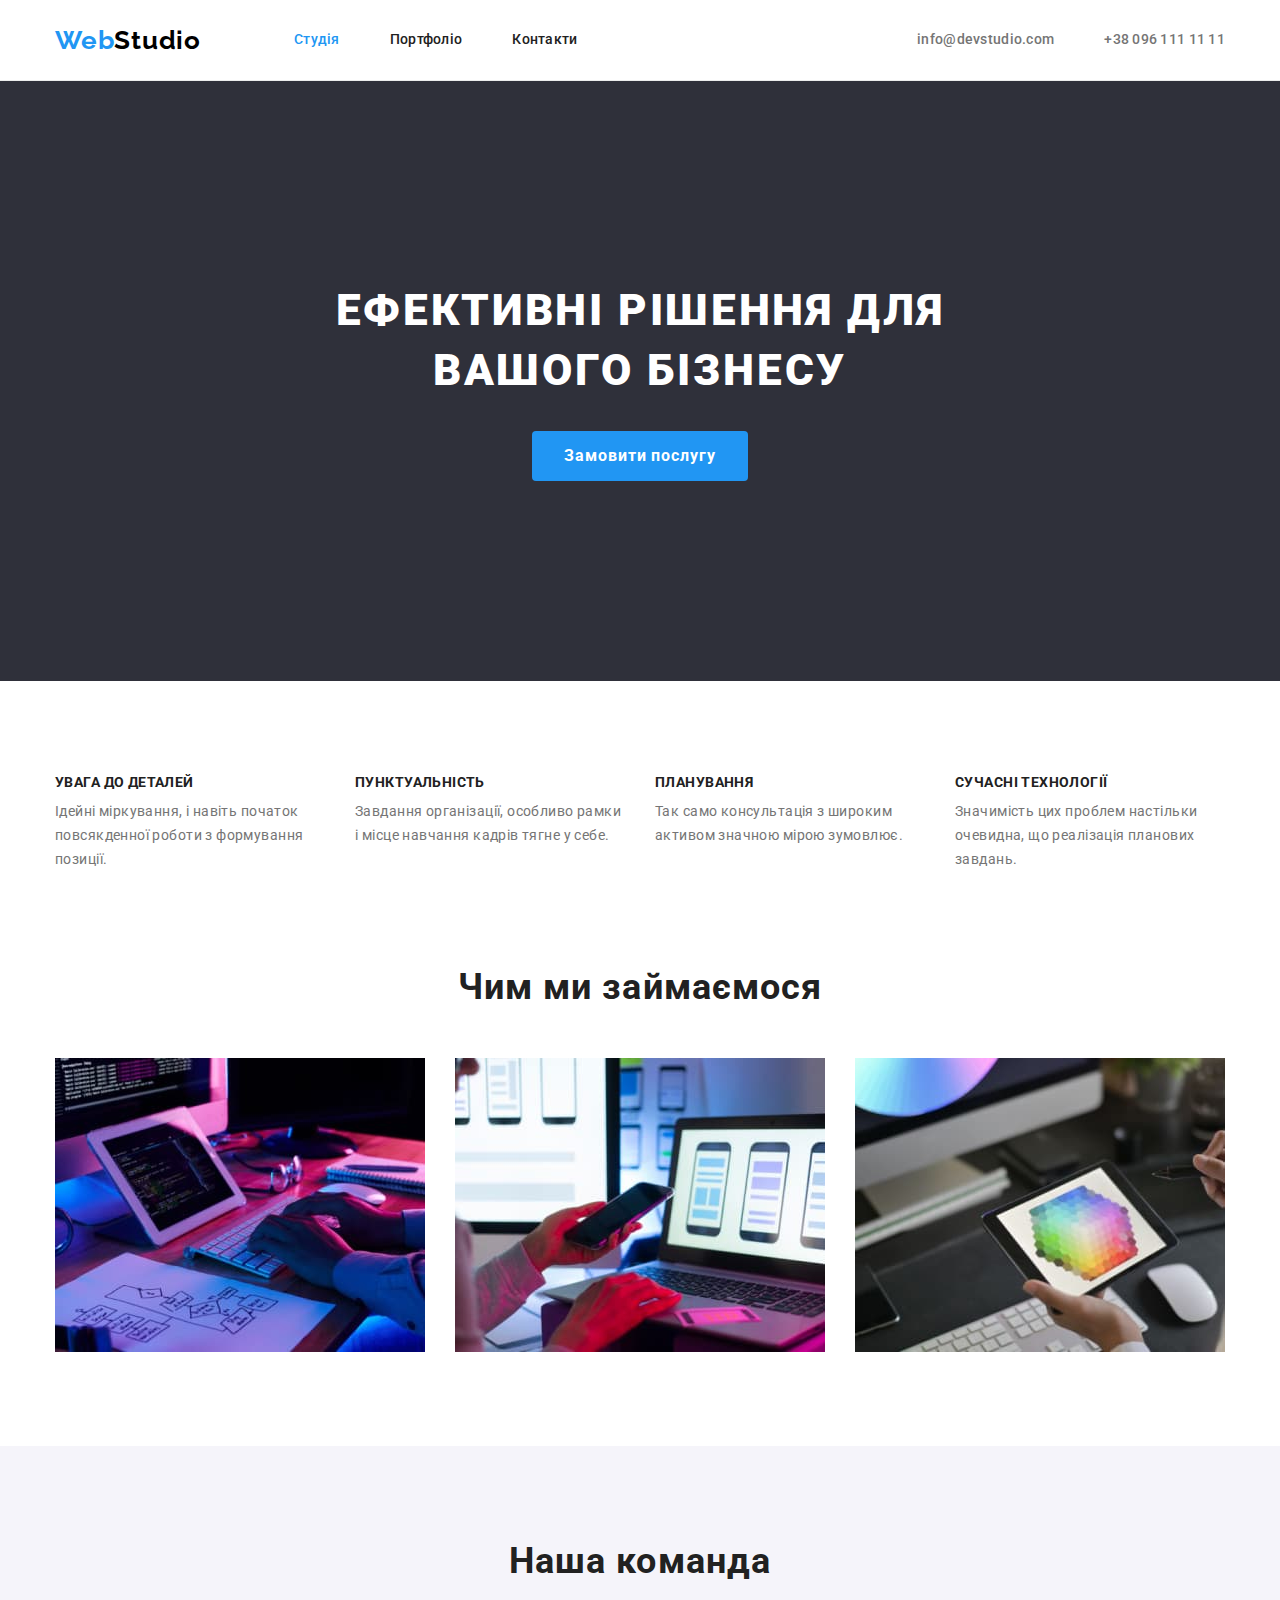
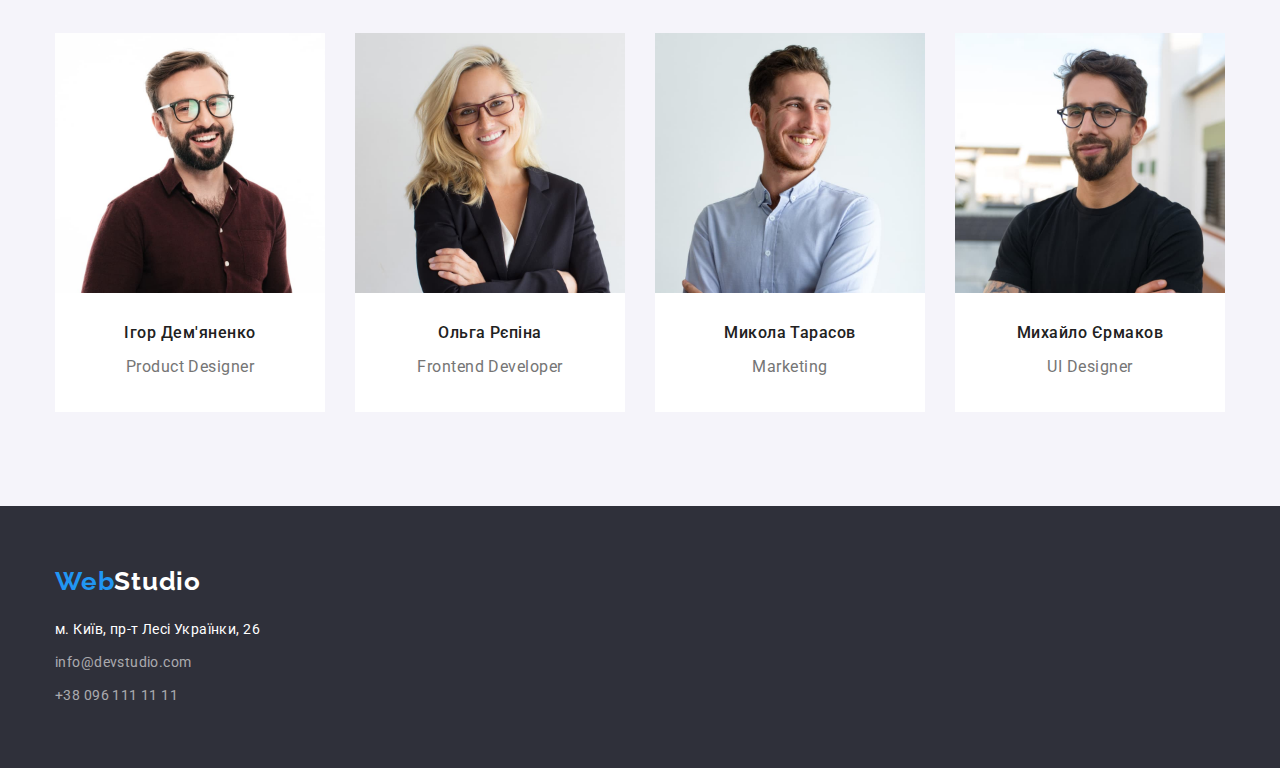
==== index.html @ 5f698982 "adds the necessary materials" ====
<!DOCTYPE html>
<html lang="uk">
  <head>
    <meta charset="UTF-8" />
    <meta http-equiv="X-UA-Compatible" content="IE=edge" />
    <meta name="viewport" content="width=device-width, initial-scale=1.0" />
    <title>Студія</title>
    <link rel="preconnect" href="https://fonts.googleapis.com" />
    <link rel="preconnect" href="https://fonts.gstatic.com" crossorigin />
    <link
      href="https://fonts.googleapis.com/css2?family=Raleway:wght@700&family=Roboto:wght@400;500;700;900&display=swap"
      rel="stylesheet"
    />
    <link rel="stylesheet" href="https://cdnjs.cloudflare.com/ajax/libs/modern-normalize/1.1.0/modern-normalize.min.css">
    <link rel="stylesheet" href="./css/styles.css " />
  </head>
  <body>
    <header class="header">
      <div class="container nav-contact">
      <nav class="nav-contact">
        <a lang="en" href="./index.html" class="logo">Web<span class="second-logo">Studio</span></a>
        <ul class="site-nav list">
          <li class="item"><a href="./index.html" class="link current">Студія</a></li>
          <li class="item"><a href="./portfolio.html" class="link">Портфоліо</a></li>
          <li class="item"><a href="" class="link">Контакти</a></li>
        </ul>
      </nav>
      <ul class="site-contact">
        <li class="item"><a href="mailto:info@devstudio.com" class="link">info@devstudio.com</a></li>
        <li class="item"><a href="tel:+380961111111" class="link">+38 096 111 11 11</a></li>
      </ul>
    </div>
    </header>
    <main>
      <!--шапка-->
      <section class="hero">
        <div class="container">
        <h1 class="hero-title">Ефективні рішення для вашого бізнесу</h1>
        <button type="button" class="button">Замовити послугу</button>
      </div>
      </section>
      <!--особливості-->
      <section class="section">
        <div class="container">
        <h2 class="visually-hidden">Особливості</h2>
        <ul class="feature-list">
          <li class="item">
            <h3 class="feature-title">увага до деталей</h3>
            <p>Ідейні міркування, і навіть початок повсякденної роботи з формування позиції.</p>
          </li>
          <li class="item">
            <h3 class="feature-title">пунктуальність</h3>
            <p>Завдання організації, особливо рамки і місце навчання кадрів тягне у себе.</p>
          </li>
          <li class="item">
            <h3 class="feature-title">планування</h3>
            <p>Так само консультація з широким активом значною мірою зумовлює.</p>
          </li>
          <li class="item">
            <h3 class="feature-title">сучасні технології</h3>
            <p>Значимість цих проблем настільки очевидна, що реалізація планових завдань.</p>
          </li>
        </ul>
      </div>
    </section>
      <!--Чим ми займаємось-->
      <section class="section work">
        <div class="container">
        <h2 class="section-title">Чим ми займаємося</h2>
        <ul class="work-list">
          <li class="pic"><img src="./images/img1.jpg" alt="Десктопні додатки" width="370" height="294" /></li>
          <li class="pic"><img src="./images/img2.jpg" alt="Мобільні додатки" width="370" height="294" /></li>
          <li class="pic"><img src="./images/img3.jpg" alt="Дизайнерські рішення" width="370" height="294" />
          </li>
        </ul>
      </div>
      </section>
      <!--Наша команда-->
      <section class="section team">
        <div class="container">
        <h2 class="section-title">Наша команда</h2>
        <ul class="team-list">
          <li class="card">
            <img class="photo" src="./images/img4.jpg" alt="фото Ігор Дем'яненко" width="270" height="260" />
            <div class="name">
            <h3 class="title">Ігор Дем'яненко</h3>
            <p lang="en" class="text">Product Designer</p>
            </div>
          </li>
          <li class="card">
            <img class="photo" src="./images/img5.jpg" alt="фото Ольга Рєпіна" width="270" height="260" />
            <div class="name">
            <h3 class="title">Ольга Рєпіна</h3>
            <p lang="en" class="text">Frontend Developer</p>
            </div>
          </li>
          <li class="card">
            <img class="photo" src="./images/img6.jpg" alt="фото Микола Тарасов" width="270" height="260" />
            <div class="name">
            <h3 class="title">Микола Тарасов</h3>
            <p lang="en" class="text">Marketing</p>
            </div>
          </li>
          <li class="card">
            <img class="photo" src="./images/img7.jpg" alt="фото Михайло Єрмаков" width="270" height="260" />
            <div class="name">
            <h3 class="title">Михайло Єрмаков</h3>
            <p lang="en" class="text">UI Designer</p>
            </div>
          </li>
        </ul>
      </div>
      </section>
    </main>
    <footer class="section footer">
      <div class="container">
      <a lang="en" href="./index.html" class="logo">Web<span class="logo-studio">Studio</span></a>
      <address class="address-box">
        <ul>
          <li class="item">
            <a
              href="https://goo.gl/maps/CPtrU1FHBa2aNyZL9"
              class="link map"
              target="_blank"
              rel="noopener noreferrer nofollow"
              >м. Київ, пр-т Лесі Українки, 26</a
            >
          </li>
          <li class="item"><a href="mailto:info@devstudio.com" class="link">info@devstudio.com</a> <br /></li>
          <li class="item"><a href="tel:+380961111111" class="link">+38 096 111 11 11</a></li>
        </ul>
      </address>
      </div>
    </footer>
  </body>
</html>
---- css/styles.css ----
/* основний колір тексту #212121 */
/* додатковий колір тексту #757575 */
/* акцент #2196F3 */
/* білий #FFFFFF */
/* основний колір фону #FFFFFF */
/* додатковий колір фону герой та футер #2F303A */
/* додатковий колір фону наша команда #F5F4FA  */
/* мейл та моб в футері rgba(255, 255, 255, 0.6) */

html {
  box-sizing: border-box;
}

*,
*::before,
*::after {
  box-sizing: inherit;
}

:root {
  --primary-text-color: #757575;
  --title-text-color: #212121;
  --accent-color: #2196f3;
  --primary-white-color: #ffffff;
  --primary-bg-color: #ffffff;
  --address-text-color: rgba(255, 255, 255, 0.6);
  --secondary-bg-color: #2f303a;
  --team-bg-color: #f5f4fa;
  --button-active-bg-color: #188CE8;
}

body {
  margin: 0;

  color: var(--primary-text-color);
  background-color: var(--primary-bg-color);
  font-family: 'Roboto', sans-serif;
  font-size: 14px;
  line-height: 1.71;
  letter-spacing: 0.03em;
}

h1, h2, h3, h4, h5, h6,
ul,
p {
  padding: 0;
  margin: 0;
}

/* HEADER */

/* logo */

.header {
  border-bottom: 1px solid #ECECEC;;
}

.nav-contact {
  display: flex;
  align-items: center;
}

.logo {
  /* margin-bottom: 20px; */

  color: var(--accent-color);
  font-family: 'Raleway', sans-serif;
  font-weight: 700;
  font-size: 26px;
  line-height: 1.19;
  letter-spacing: 0.03em;
  text-decoration: none;
}

.second-logo {
  color: #000000;
}

ul {
  list-style: none;
}

/* site-nav */

.site-nav {
  display: flex;
  margin-left: 93px;
}

.site-nav .item + .item {
  margin-left: 50px;
}

.site-nav .link {
  display: block;
  padding-top: 32px;
  padding-bottom: 32px;

  color: var(--title-text-color);
  font-weight: 500;
  font-size: 14px;
  line-height: 1.14;
  letter-spacing: 0.02em;
  text-decoration: none;
 
}

.site-nav .link:hover,
.site-nav .link:focus {
  color: var(--accent-color);
}

/* site-contact */

.site-contact {
  display: flex;
  margin-left: auto;
}

.site-contact .item + .item {
  margin-left: 50px;
}

.site-contact .link {
  display: block;
  padding-top: 32px;
  padding-bottom: 32px;

  color: var(--primary-text-color);
  font-weight: 500;
  font-size: 14px;
  line-height: 1.14;
  letter-spacing: 0.02em;
  text-decoration: none;
}

.site-contact .link:hover,
.site-contact .link:focus {
  color: var(--accent-color);
}

.site-nav .link.current {
  color: var(--accent-color);
}

/* Стилі для index.html */
/* MAIN */
/* hero */

.hero {
  padding-top: 200px;
  padding-bottom: 200px;

  background-color: var(--secondary-bg-color);
  text-align: center;
}

.hero-title {
  max-width: 696px;
  margin: 0 auto 30px;

  color: var(--primary-white-color);
  font-weight: 900;
  font-size: 44px;
  line-height: 1.36;
  letter-spacing: 0.06em;
  text-transform: uppercase;
}

.button {
  display: inline-block;
  border-radius: 4px;
  padding: 10px 32px;
  min-width: 216px;
  border: none;

  color: var(--primary-white-color);
  background-color: var(--accent-color);
  font-family: inherit;
  font-weight: 700;
  font-size: 16px;
  line-height: 1.87;
  letter-spacing: 0.06em;
  cursor: pointer;
}

.button:hover,
.button:focus {
  background-color: var(--button-active-bg-color)
}

/* section */

.section {
  padding: 94px 0;

}

.container {
  width: 1200px;
  padding-left: 15px;
  padding-right: 15px;
  margin-left: auto;
  margin-right: auto;
}

.section-title {
  margin-bottom: 50px;
  
  color: var(--title-text-color);
  font-weight: 700;
  font-size: 36px;
  line-height: 1.17;
  text-align: center;
  letter-spacing: 0.03em;
}

/* Особливості */

.visually-hidden {
  position: absolute;
  white-space: nowrap;
  width: 1px;
  height: 1px;
  overflow: hidden;
  border: 0;
  padding: 0;
  clip: rect(0 0 0 0);
  clip-path: inset(50%);
  margin: -1px;
}

.feature-list {
  display: flex;
}

.feature-list .item {
  width: 270px;
}

.feature-list .item + .item {
  margin-left: 30px;
}

.feature-title {
  margin-bottom: 10px;

  color: var(--title-text-color);
  font-weight: 700;
  font-size: 14px;
  line-height: 1.14;
  letter-spacing: 0.03em;
  text-transform: uppercase;
}

/* Чим ми займаємось */

.section.work {
  padding-top: 0;
}

.work-list {
  display: flex;
}

.work-list .pic {
  height: 294px;
}

.work-list .pic + .pic {
  margin-left: 30px;
}

/* Наша команда */

.team {
  background-color: var(--team-bg-color);
}

.team-list {
  display: flex;
}

.team .card {
  background-color: var(--primary-bg-color);
  text-align: center;
}

.team .card + .card {
  margin-left: 30px;
}

.card .name {
  padding: 30px 0;
}

.card .photo {
  display: block;
  max-width: 100%;
}

.team-list .title {
  margin-bottom: 10px;

  color: var(--title-text-color);
  font-weight: 500;
  font-size: 16px;
  line-height: 1.19;
  letter-spacing: 0.03em;
}

.team-list .text {
  color: var(--primary-text-color);
  font-size: 16px;
  line-height: 1.9;
  letter-spacing: 0.03em;
}

/* FOOTER */

.footer {
  padding: 60px 0;

  background-color: var(--secondary-bg-color);
}

.logo-studio {
  color: var(--primary-white-color);
}

.address-box {
  margin-top: 20px;
}

.address-box .item + .item {
  margin-top: 9px;
}

.address-box .link {
  color: var(--address-text-color);
  font-style: normal;
  font-size: 14px;
  line-height: 1.71;
  letter-spacing: 0.03em;
  text-decoration: none;
}

.address-box .link.map {
  color: var(--primary-white-color);
  font-style: normal;
  font-size: 14px;
  line-height: 1.71;
  letter-spacing: 0.03em;
  text-decoration: none;
}

.address-box .link:hover,
.address-box .link:focus {
  color: var(--accent-color);
}

/* Стилі для сторінки Портфоліо */

.list-filter {
  display: flex;
  justify-content: center;
  margin-bottom: 50px;
}

.list-filter .item + .item {
  margin-left: 8px;
}

.button-filter {
  display: inline-block;
  border-radius: 4px;
  padding: 6px 22px;
  min-width: 73px;
  border: transparent;

  color: var(--title-text-color);
  background: var(--team-bg-color);
  font-family: inherit;
  font-weight: 500;
  font-size: 16px;
  line-height: 1.62;
  cursor: pointer;
}

.button-filter:hover,
.button-filter:focus {
  color: var(--primary-white-color);
  background-color: var(--accent-color);
}

.list-portfolio {
  display: flex;
  flex-wrap: wrap;
  gap: 30px;
}

/* Альтернатива */
/* .list-portfolio .element {
  width: calc((100% - 60px) / 3);
  margin-right: 30px;
  margin-bottom: 30px; 
}  */

/* .list-portfolio .element:nth-child(3n) {
  margin-right: 0;
}

.list-portfolio .element:nth-last-child(-n+3) {
  margin-bottom: 0;
} */

.element .name {
  padding: 20px 24px;
  border: 1px solid #EEEEEE;
  border-top: none;
}

.portfolio-title {
  color: var(--title-text-color);
  font-weight: 700;
  font-size: 18px;
  line-height: 2;
  letter-spacing: 0.06em;
}

.portfolio-text {
  margin-top: 4px;

  font-size: 16px;
  line-height: 1.88;
  letter-spacing: 0.03em;
}

.list-link {
  text-decoration: none;
  color: var(--primary-text-color);
}

.list-link .pic {
  display: block;
}
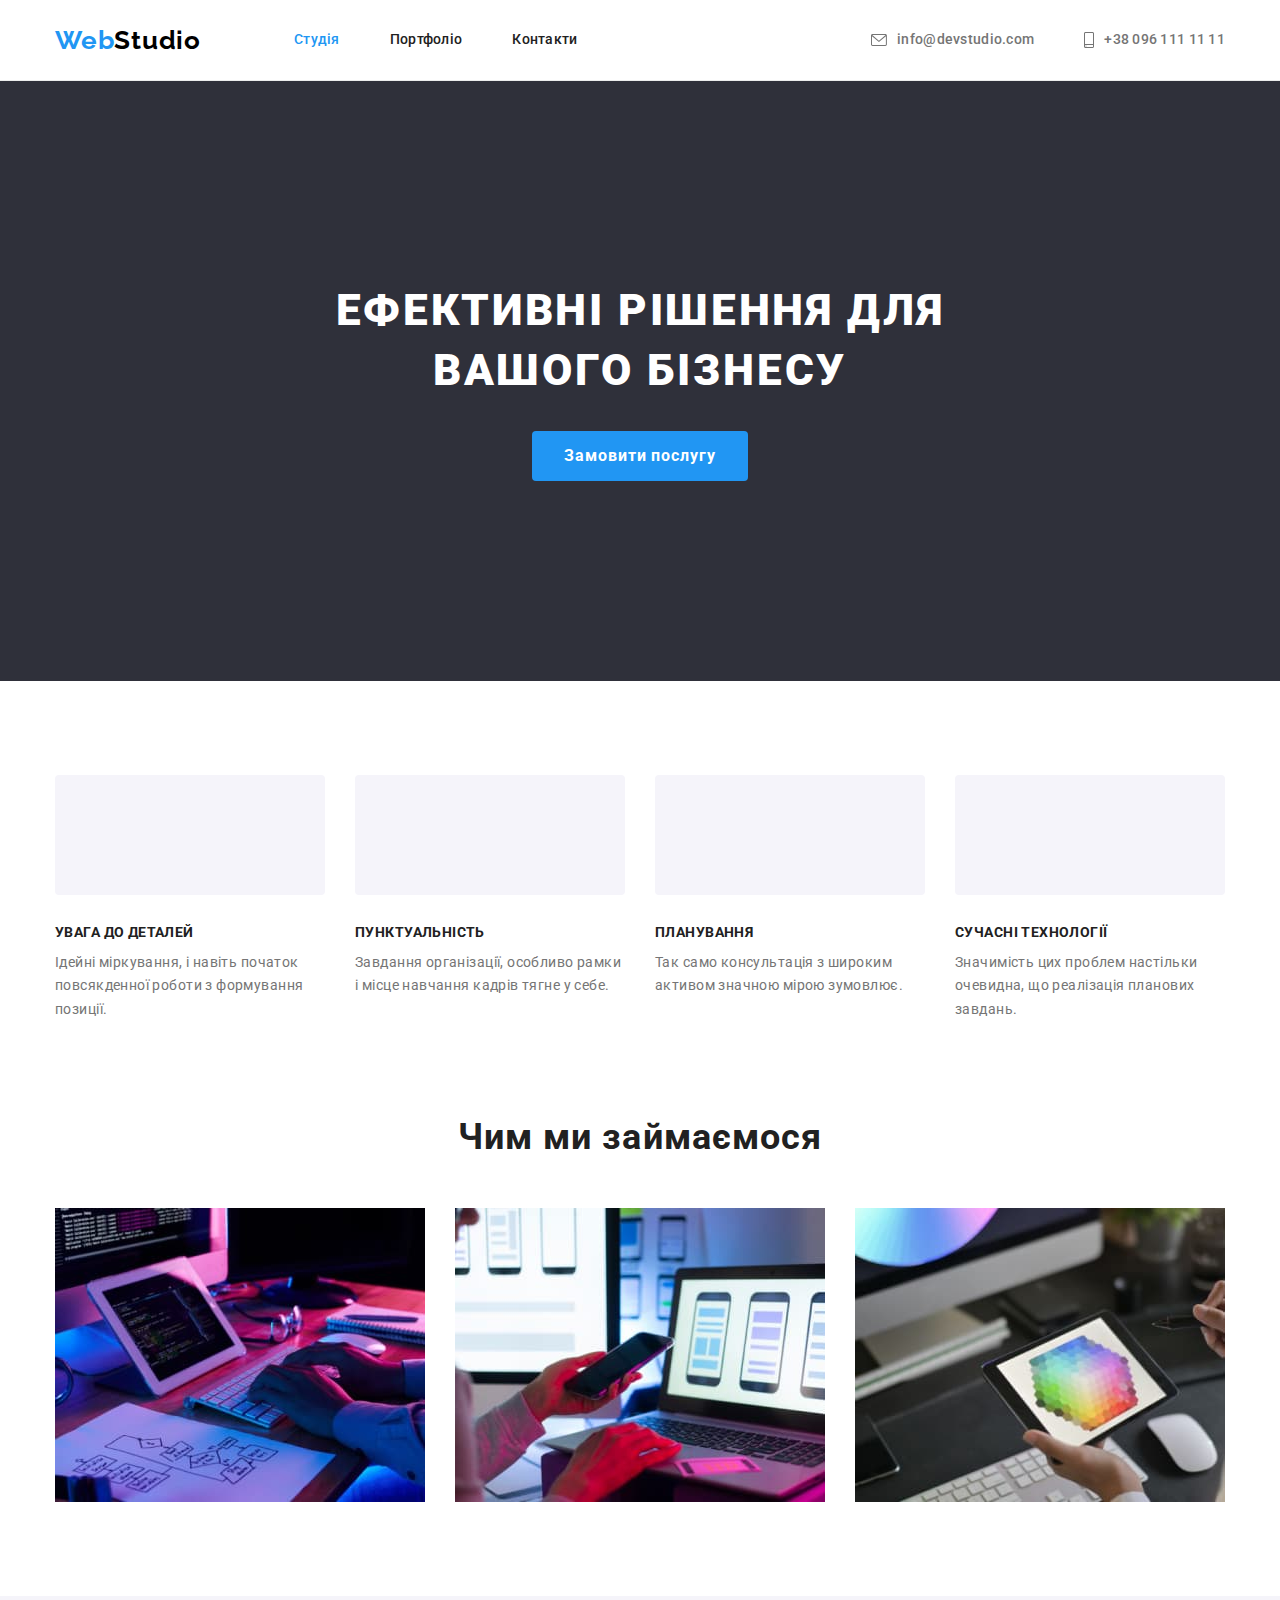
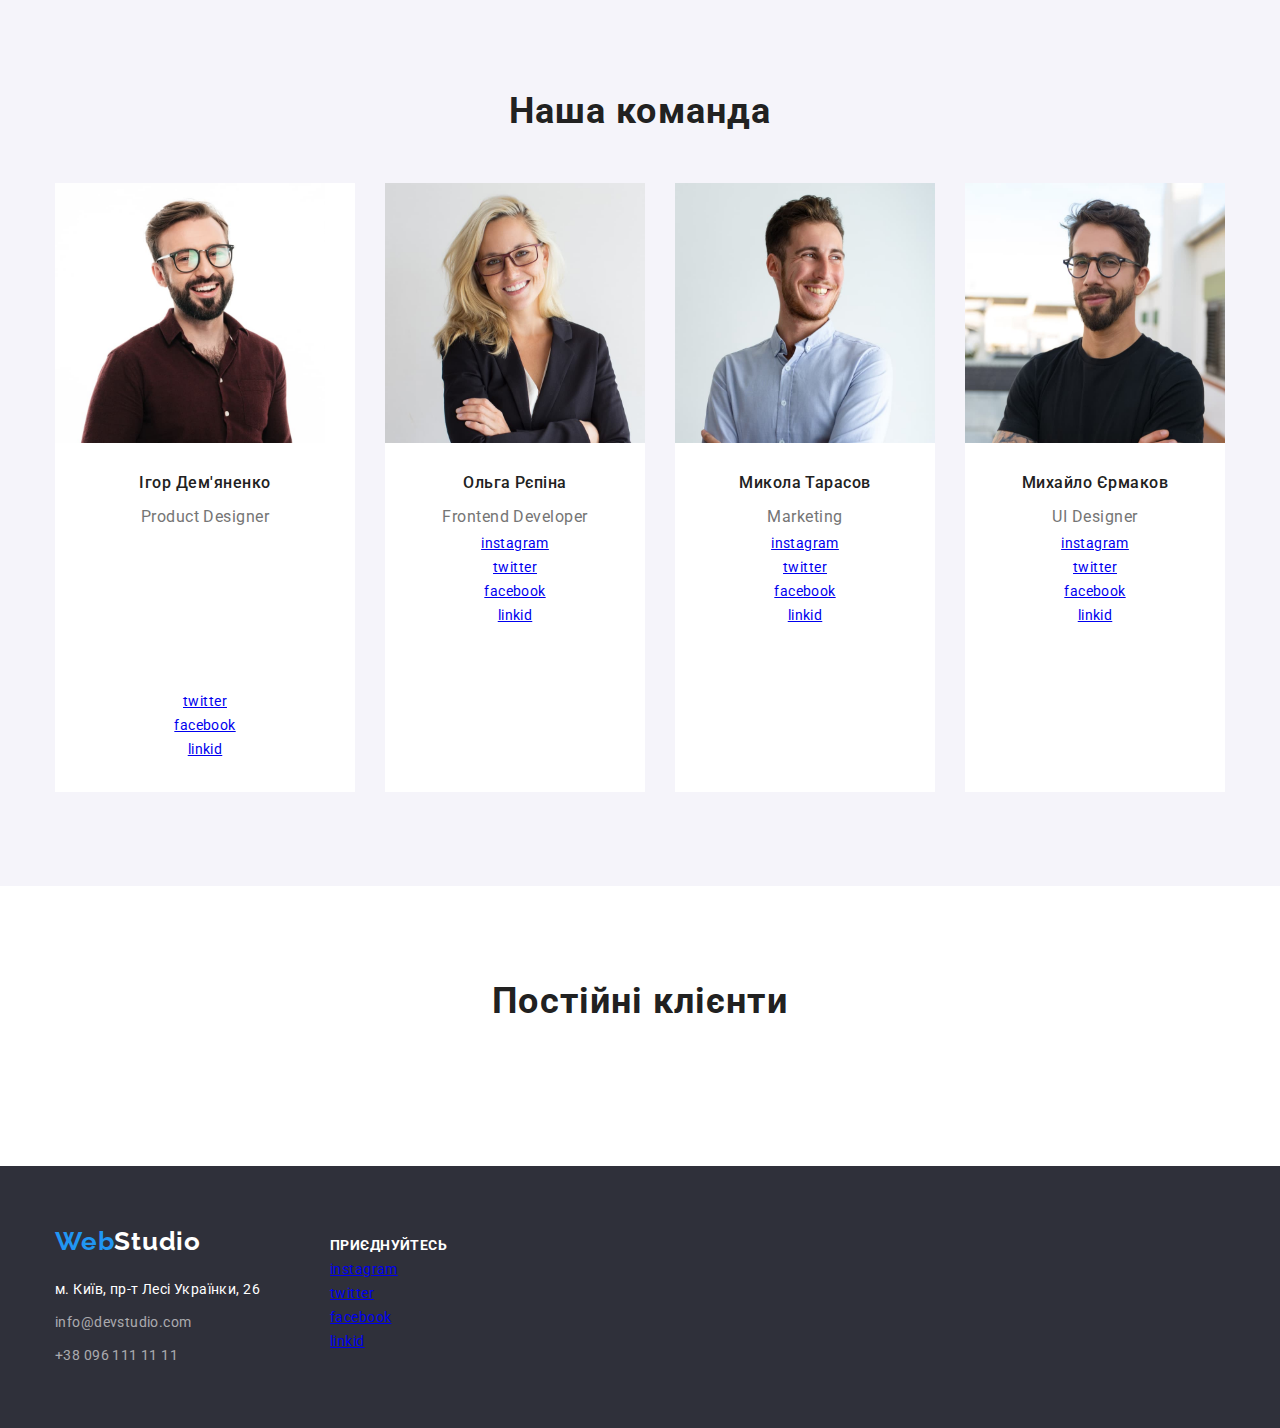
==== commit ba7f0ce3: "adds a logo" ====
--- a/index.html
+++ b/index.html
@@ -26,8 +26,8 @@
         </ul>
       </nav>
       <ul class="site-contact">
-        <li class="item"><a href="mailto:info@devstudio.com" class="link">info@devstudio.com</a></li>
-        <li class="item"><a href="tel:+380961111111" class="link">+38 096 111 11 11</a></li>
+        <li class="item"><a href="mailto:info@devstudio.com" class="link"><svg class="mail-logo"><use href="./images/logo.svg#icon-envelope"></use></svg>info@devstudio.com</a></li>
+        <li class="item"><a href="tel:+380961111111" class="link"><svg class="telephone-logo" ><use href="./images/logo.svg#icon-smartphone"></use></svg>+38 096 111 11 11</a></li>
       </ul>
     </div>
     </header>
@@ -45,18 +45,32 @@
         <h2 class="visually-hidden">Особливості</h2>
         <ul class="feature-list">
           <li class="item">
+            <div class="thumb">
+              <svg class="feature-icon icon-antena" wight="70" height="70">
+                <use href="./images/logo.svg#antenna"></use>
+              </svg>
+            </div>
             <h3 class="feature-title">увага до деталей</h3>
             <p>Ідейні міркування, і навіть початок повсякденної роботи з формування позиції.</p>
           </li>
           <li class="item">
+            <div class="thumb">
+              
+            </div>
             <h3 class="feature-title">пунктуальність</h3>
             <p>Завдання організації, особливо рамки і місце навчання кадрів тягне у себе.</p>
           </li>
           <li class="item">
+            <div class="thumb">
+              
+            </div>
             <h3 class="feature-title">планування</h3>
             <p>Так само консультація з широким активом значною мірою зумовлює.</p>
           </li>
           <li class="item">
+            <div class="thumb">
+              
+            </div>
             <h3 class="feature-title">сучасні технології</h3>
             <p>Значимість цих проблем настільки очевидна, що реалізація планових завдань.</p>
           </li>
@@ -85,6 +99,12 @@
             <div class="name">
             <h3 class="title">Ігор Дем'яненко</h3>
             <p lang="en" class="text">Product Designer</p>
+            <ul>
+              <li><a href="./index.html" target="_blank" rel="noopener noreferrer"><svg><use href="./images/symbol-defs.svg#instagram"></use></svg></a></li>
+              <li><a href="./index.html" target="_blank" rel="noopener noreferrer">twitter</a></li>
+              <li><a href="./index.html" target="_blank" rel="noopener noreferrer">facebook</a></li>
+              <li><a href="./index.html" target="_blank" rel="noopener noreferrer">linkid</a></li>
+            </ul>
             </div>
           </li>
           <li class="card">
@@ -92,6 +112,12 @@
             <div class="name">
             <h3 class="title">Ольга Рєпіна</h3>
             <p lang="en" class="text">Frontend Developer</p>
+            <ul>
+              <li><a href="./index.html" target="_blank" rel="noopener noreferrer">instagram</a></li>
+              <li><a href="./index.html" target="_blank" rel="noopener noreferrer">twitter</a></li>
+              <li><a href="./index.html" target="_blank" rel="noopener noreferrer">facebook</a></li>
+              <li><a href="./index.html" target="_blank" rel="noopener noreferrer">linkid</a></li>
+            </ul>
             </div>
           </li>
           <li class="card">
@@ -99,6 +125,12 @@
             <div class="name">
             <h3 class="title">Микола Тарасов</h3>
             <p lang="en" class="text">Marketing</p>
+            <ul>
+              <li><a href="./index.html" target="_blank" rel="noopener noreferrer">instagram</a></li>
+              <li><a href="./index.html" target="_blank" rel="noopener noreferrer">twitter</a></li>
+              <li><a href="./index.html" target="_blank" rel="noopener noreferrer">facebook</a></li>
+              <li><a href="./index.html" target="_blank" rel="noopener noreferrer">linkid</a></li>
+            </ul>
             </div>
           </li>
           <li class="card">
@@ -106,14 +138,34 @@
             <div class="name">
             <h3 class="title">Михайло Єрмаков</h3>
             <p lang="en" class="text">UI Designer</p>
+            <ul>
+              <li><a href="./index.html" target="_blank" rel="noopener noreferrer">instagram</a></li>
+              <li><a href="./index.html" target="_blank" rel="noopener noreferrer">twitter</a></li>
+              <li><a href="./index.html" target="_blank" rel="noopener noreferrer">facebook</a></li>
+              <li><a href="./index.html" target="_blank" rel="noopener noreferrer">linkid</a></li>
+            </ul>
             </div>
           </li>
         </ul>
       </div>
       </section>
+      <section class="section">
+        <div class="container">
+          <h2 class="section-title">Постійні клієнти</h2>
+          <ul client-list>
+            <li class="item"><a class="link" href="./index.html" target="_blank" rel="noopener noreferrer"></a></li>
+            <li class="item"><a class="link" href="./index.html" target="_blank" rel="noopener noreferrer"></a></li>
+            <li class="item"><a class="link" href="./index.html" target="_blank" rel="noopener noreferrer"></a></li>
+            <li class="item"><a class="link" href="./index.html" target="_blank" rel="noopener noreferrer"></a></li>
+            <li class="item"><a class="link" href="./index.html" target="_blank" rel="noopener noreferrer"></a></li>
+            <li class="item"><a class="link" href="./index.html" target="_blank" rel="noopener noreferrer"></a></li>
+          </ul>
+        </div>
+      </section>
     </main>
     <footer class="section footer">
       <div class="container">
+      <div class="footer-adress">
       <a lang="en" href="./index.html" class="logo">Web<span class="logo-studio">Studio</span></a>
       <address class="address-box">
         <ul>
@@ -131,6 +183,16 @@
         </ul>
       </address>
       </div>
+      <div class="footer-media">
+        <b class="join-in">приєднуйтесь</b>
+        <ul>
+          <li><a href="./index.html" target="_blank" rel="noopener noreferrer">instagram</a></li>
+          <li><a href="./index.html" target="_blank" rel="noopener noreferrer">twitter</a></li>
+          <li><a href="./index.html" target="_blank" rel="noopener noreferrer">facebook</a></li>
+          <li><a href="./index.html" target="_blank" rel="noopener noreferrer">linkid</a></li>
+        </ul>
+      </div>
+      </div>
     </footer>
   </body>
 </html>
--- a/css/styles.css
+++ b/css/styles.css
@@ -122,9 +122,10 @@
 }
 
 .site-contact .link {
-  display: block;
+  display: flex;
   padding-top: 32px;
   padding-bottom: 32px;
+  align-items: center;
 
   color: var(--primary-text-color);
   font-weight: 500;
@@ -143,6 +144,19 @@
   color: var(--accent-color);
 }
 
+.mail-logo {
+  width: 16px;
+  height: 12px;
+  margin-right: 10px;
+  fill: currentColor;
+}
+
+.telephone-logo {
+  width: 10px;
+  height: 16px;
+  margin-right: 10px;
+  fill: currentColor;
+}
 /* Стилі для index.html */
 /* MAIN */
 /* hero */
@@ -242,6 +256,25 @@
   margin-left: 30px;
 }
 
+.feature-list .thumb {
+  display: flex;
+  width: 270px;
+  height: 120px;
+  margin-bottom: 30px;
+  align-items: center;
+  justify-content: center;
+
+  background: #F5F4FA;
+  border-radius: 4px;
+}
+
+.feature-icon {
+  display: block;
+  margin: 0 auto;
+  width: 70px;
+  height: 70px;
+}
+
 .feature-title {
   margin-bottom: 10px;
 
@@ -316,12 +349,35 @@
   letter-spacing: 0.03em;
 }
 
+/* client-list */
+
+.client-list {
+  display: flex;
+}
+
+.client-list>.item {
+  width: 170px;
+  height: 92px;
+
+  border: 1px solid #AFB1B8;
+  border-radius: 4px;
+}
+
+.client-list .link {
+  
+}
+
 /* FOOTER */
 
 .footer {
   padding: 60px 0;
 
   background-color: var(--secondary-bg-color);
+}
+
+.footer>.container {
+  display: flex;
+  align-items: baseline;
 }
 
 .logo-studio {
@@ -359,6 +415,18 @@
   color: var(--accent-color);
 }
 
+.footer-media {
+  margin-left: 70px;
+}
+
+.join-in {
+    font-weight: 700;
+    line-height: 1.14;
+    letter-spacing: 0.03em;
+    text-transform: uppercase;
+  
+    color: var(--primary-bg-color);
+}
 /* Стилі для сторінки Портфоліо */
 
 .list-filter {
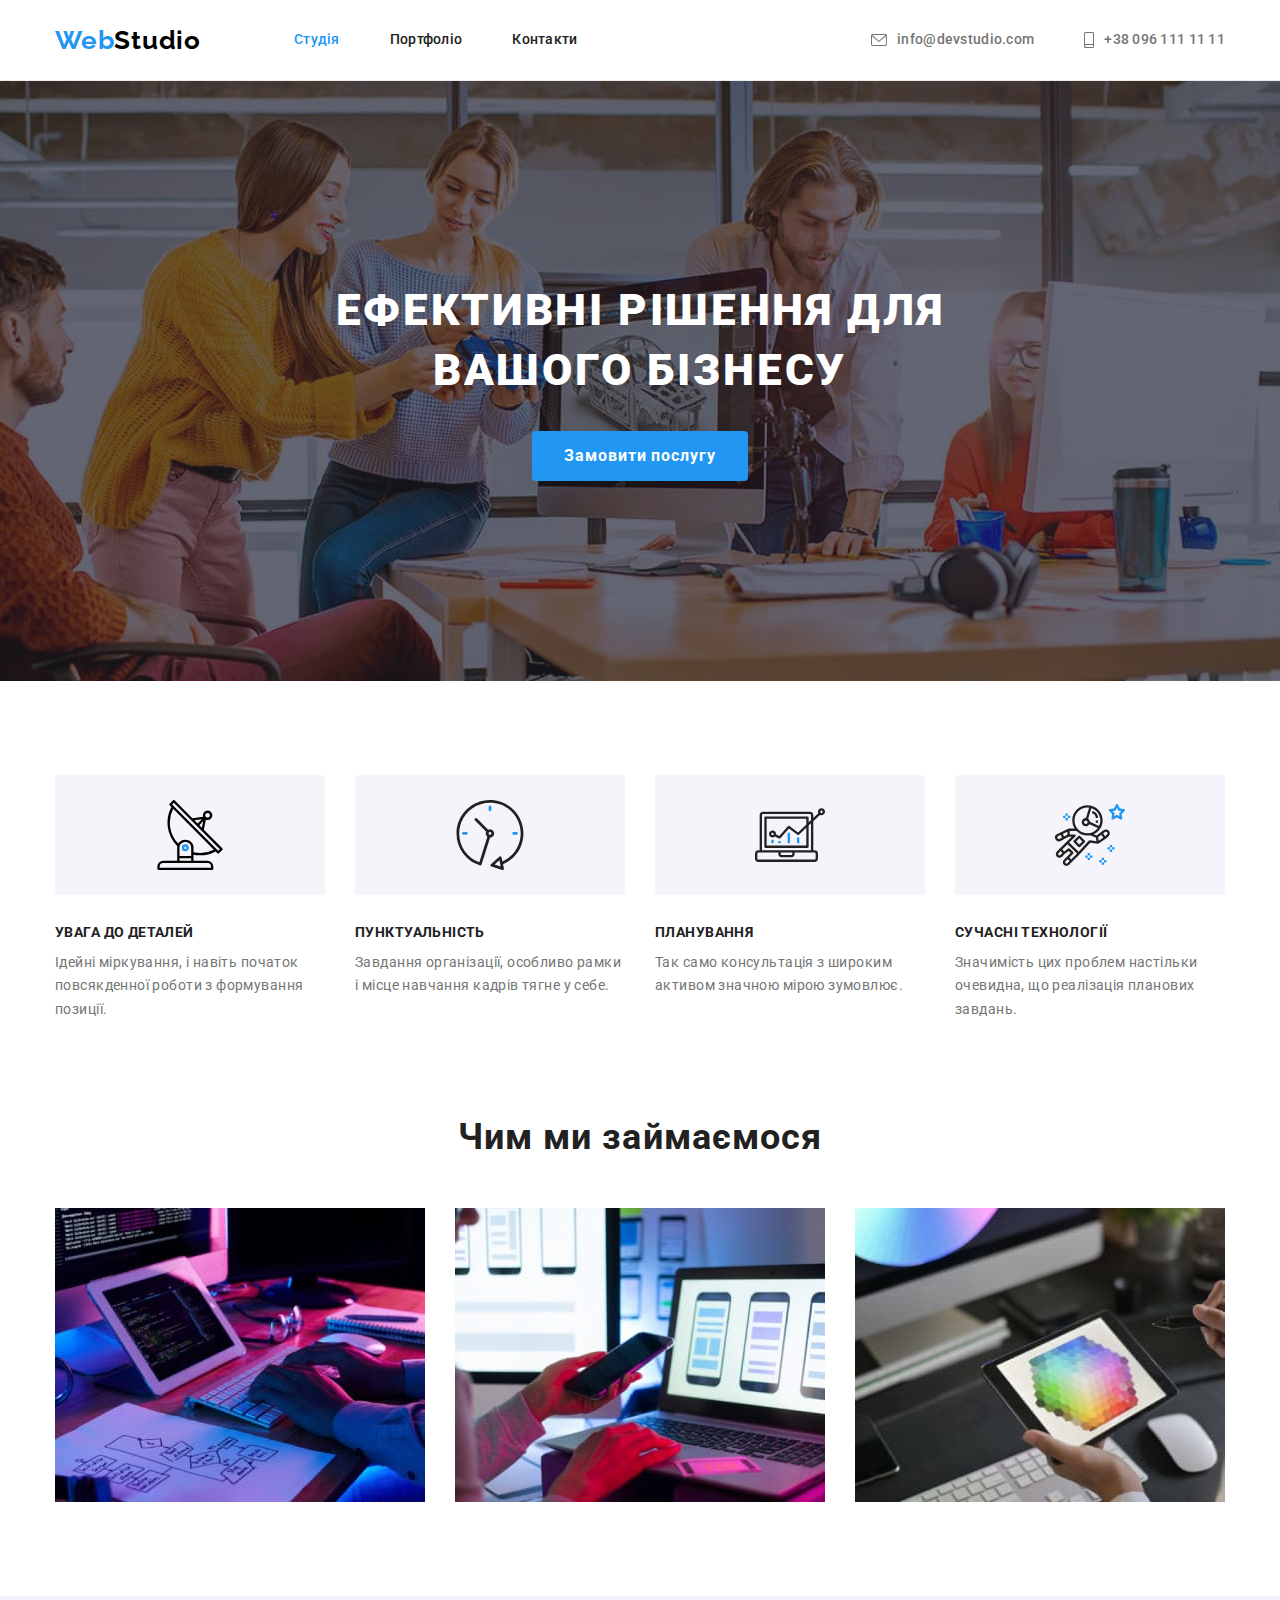
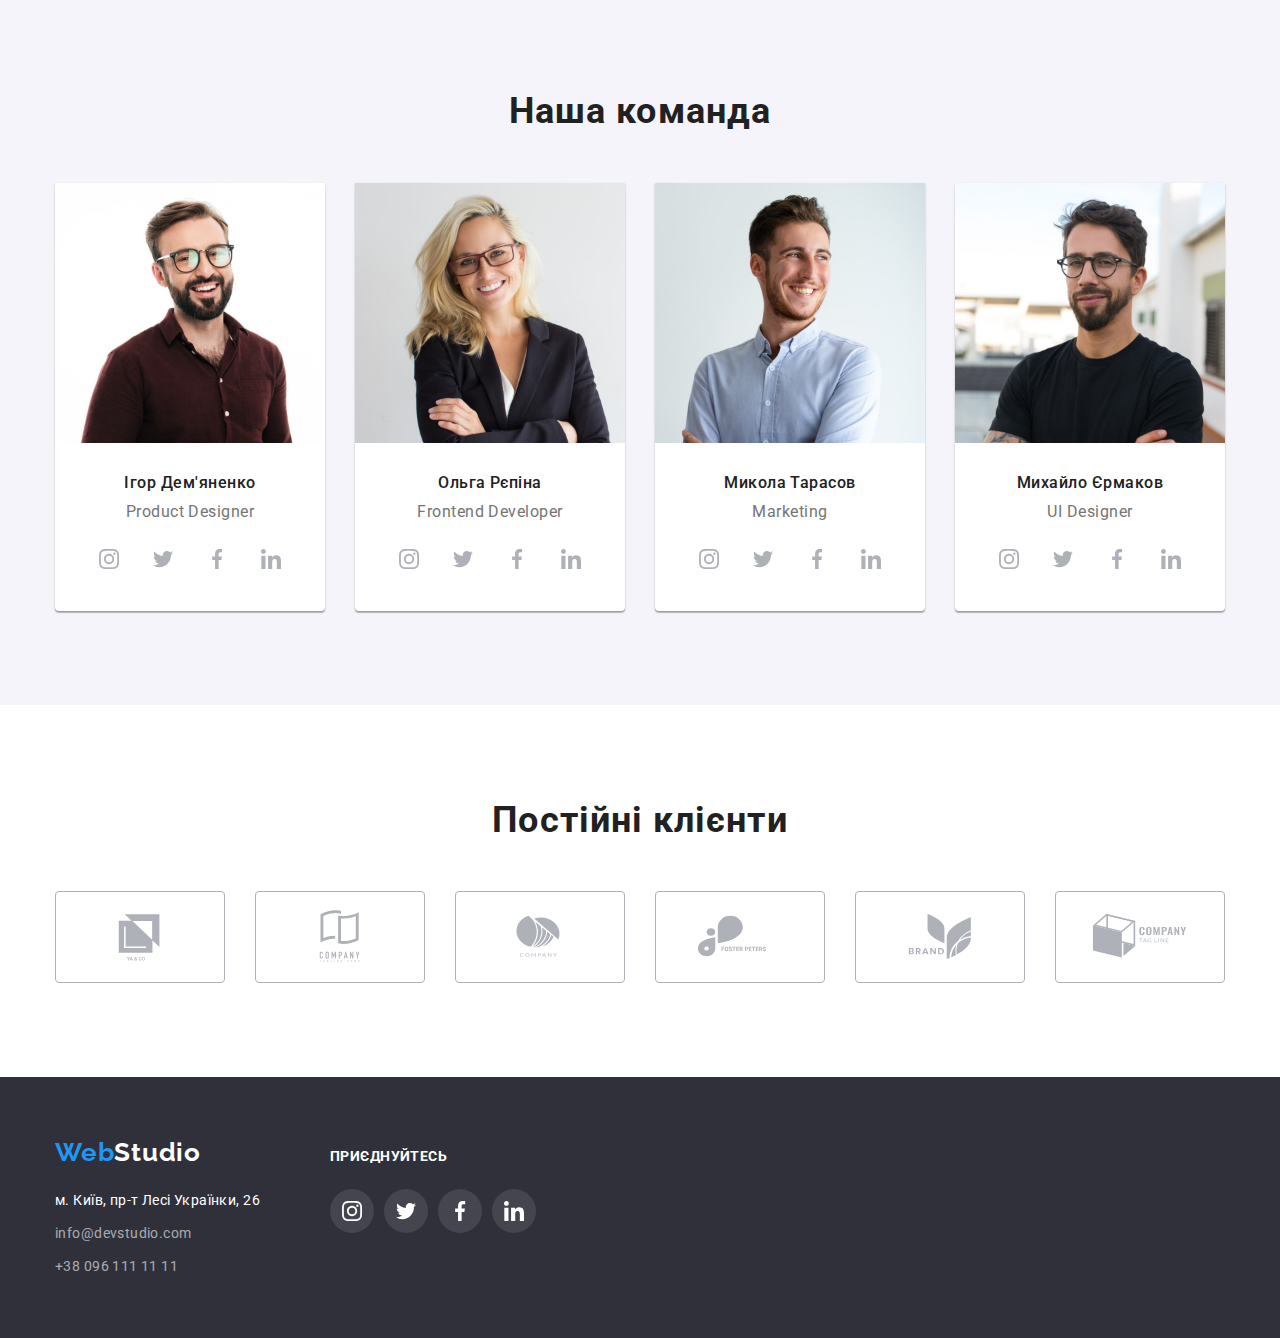
==== commit aebb51c8: "adds a logo and drop shadow" ====
--- a/index.html
+++ b/index.html
@@ -47,7 +47,7 @@
           <li class="item">
             <div class="thumb">
               <svg class="feature-icon icon-antena" wight="70" height="70">
-                <use href="./images/logo.svg#antenna"></use>
+                <use href="./images/logo.svg#icon-antenna"></use>
               </svg>
             </div>
             <h3 class="feature-title">увага до деталей</h3>
@@ -55,21 +55,27 @@
           </li>
           <li class="item">
             <div class="thumb">
-              
+              <svg class="feature-icon icon-clock" wight="70" height="70">
+                <use href="./images/logo.svg#icon-clock"></use>
+              </svg>
             </div>
             <h3 class="feature-title">пунктуальність</h3>
             <p>Завдання організації, особливо рамки і місце навчання кадрів тягне у себе.</p>
           </li>
           <li class="item">
             <div class="thumb">
-              
+              <svg class="feature-icon icon-diagram" wight="70" height="70">
+                <use href="./images/logo.svg#icon-diagram"></use>
+              </svg>
             </div>
             <h3 class="feature-title">планування</h3>
             <p>Так само консультація з широким активом значною мірою зумовлює.</p>
           </li>
           <li class="item">
             <div class="thumb">
-              
+              <svg class="feature-icon icon-astronaut" wight="70" height="70">
+                <use href="./images/logo.svg#icon-astronaut"></use>
+              </svg>
             </div>
             <h3 class="feature-title">сучасні технології</h3>
             <p>Значимість цих проблем настільки очевидна, що реалізація планових завдань.</p>
@@ -99,11 +105,31 @@
             <div class="name">
             <h3 class="title">Ігор Дем'яненко</h3>
             <p lang="en" class="text">Product Designer</p>
-            <ul>
-              <li><a href="./index.html" target="_blank" rel="noopener noreferrer"><svg><use href="./images/symbol-defs.svg#instagram"></use></svg></a></li>
-              <li><a href="./index.html" target="_blank" rel="noopener noreferrer">twitter</a></li>
-              <li><a href="./index.html" target="_blank" rel="noopener noreferrer">facebook</a></li>
-              <li><a href="./index.html" target="_blank" rel="noopener noreferrer">linkid</a></li>
+            <ul class="team-social">
+              <li class="item"><a class="link-social" href="./index.html" target="_blank" rel="noopener noreferrer">
+                <svg class="logo-social" width="20" height="20">
+                  <use href="./images/logo.svg#icon-instagram">
+                  </use>
+                </svg>
+              </a></li>
+              <li class="item"><a class="link-social" href="./index.html" target="_blank" rel="noopener noreferrer">
+                <svg class="logo-social" width="20" height="20">
+                  <use href="./images/logo.svg#icon-twitter">
+                  </use>
+                </svg>
+              </a></li>
+              <li class="item"><a class="link-social" href="./index.html" target="_blank" rel="noopener noreferrer">
+                <svg class="logo-social" width="20" height="20">
+                  <use href="./images/logo.svg#icon-facebook">
+                  </use>
+                </svg>
+              </a></li>
+              <li class="item"><a class="link-social" href="./index.html" target="_blank" rel="noopener noreferrer">
+                <svg class="logo-social" width="20" height="20">
+                  <use href="./images/logo.svg#icon-linkedin">
+                  </use>
+                </svg>
+              </a></li>
             </ul>
             </div>
           </li>
@@ -112,11 +138,31 @@
             <div class="name">
             <h3 class="title">Ольга Рєпіна</h3>
             <p lang="en" class="text">Frontend Developer</p>
-            <ul>
-              <li><a href="./index.html" target="_blank" rel="noopener noreferrer">instagram</a></li>
-              <li><a href="./index.html" target="_blank" rel="noopener noreferrer">twitter</a></li>
-              <li><a href="./index.html" target="_blank" rel="noopener noreferrer">facebook</a></li>
-              <li><a href="./index.html" target="_blank" rel="noopener noreferrer">linkid</a></li>
+            <ul class="team-social">
+              <li><a class="link-social" href="./index.html" target="_blank" rel="noopener noreferrer">
+                  <svg width="20" height="20">
+                    <use href="./images/logo.svg#icon-instagram">
+                    </use>
+                  </svg>
+                </a></li>
+              <li><a class="link-social" href="./index.html" target="_blank" rel="noopener noreferrer">
+                  <svg width="20" height="20">
+                    <use href="./images/logo.svg#icon-twitter">
+                    </use>
+                  </svg>
+                </a></li>
+              <li><a class="link-social" href="./index.html" target="_blank" rel="noopener noreferrer">
+                  <svg width="20" height="20">
+                    <use href="./images/logo.svg#icon-facebook">
+                    </use>
+                  </svg>
+                </a></li>
+              <li><a class="link-social" href="./index.html" target="_blank" rel="noopener noreferrer">
+                  <svg width="20" height="20">
+                    <use href="./images/logo.svg#icon-linkedin">
+                    </use>
+                  </svg>
+                </a></li>
             </ul>
             </div>
           </li>
@@ -125,11 +171,31 @@
             <div class="name">
             <h3 class="title">Микола Тарасов</h3>
             <p lang="en" class="text">Marketing</p>
-            <ul>
-              <li><a href="./index.html" target="_blank" rel="noopener noreferrer">instagram</a></li>
-              <li><a href="./index.html" target="_blank" rel="noopener noreferrer">twitter</a></li>
-              <li><a href="./index.html" target="_blank" rel="noopener noreferrer">facebook</a></li>
-              <li><a href="./index.html" target="_blank" rel="noopener noreferrer">linkid</a></li>
+            <ul class="team-social">
+              <li><a class="link-social" href="./index.html" target="_blank" rel="noopener noreferrer">
+                  <svg width="20" height="20">
+                    <use href="./images/logo.svg#icon-instagram">
+                    </use>
+                  </svg>
+                </a></li>
+              <li><a class="link-social" href="./index.html" target="_blank" rel="noopener noreferrer">
+                  <svg width="20" height="20">
+                    <use href="./images/logo.svg#icon-twitter">
+                    </use>
+                  </svg>
+                </a></li>
+              <li><a class="link-social" href="./index.html" target="_blank" rel="noopener noreferrer">
+                  <svg width="20" height="20">
+                    <use href="./images/logo.svg#icon-facebook">
+                    </use>
+                  </svg>
+                </a></li>
+              <li><a class="link-social" href="./index.html" target="_blank" rel="noopener noreferrer">
+                  <svg width="20" height="20">
+                    <use href="./images/logo.svg#icon-linkedin">
+                    </use>
+                  </svg>
+                </a></li>
             </ul>
             </div>
           </li>
@@ -138,11 +204,31 @@
             <div class="name">
             <h3 class="title">Михайло Єрмаков</h3>
             <p lang="en" class="text">UI Designer</p>
-            <ul>
-              <li><a href="./index.html" target="_blank" rel="noopener noreferrer">instagram</a></li>
-              <li><a href="./index.html" target="_blank" rel="noopener noreferrer">twitter</a></li>
-              <li><a href="./index.html" target="_blank" rel="noopener noreferrer">facebook</a></li>
-              <li><a href="./index.html" target="_blank" rel="noopener noreferrer">linkid</a></li>
+            <ul class="team-social">
+              <li><a class="link-social" href="./index.html" target="_blank" rel="noopener noreferrer">
+                  <svg width="20" height="20">
+                    <use href="./images/logo.svg#icon-instagram">
+                    </use>
+                  </svg>
+                </a></li>
+              <li><a class="link-social" href="./index.html" target="_blank" rel="noopener noreferrer">
+                  <svg width="20" height="20">
+                    <use href="./images/logo.svg#icon-twitter">
+                    </use>
+                  </svg>
+                </a></li>
+              <li><a class="link-social" href="./index.html" target="_blank" rel="noopener noreferrer">
+                  <svg width="20" height="20">
+                    <use href="./images/logo.svg#icon-facebook">
+                    </use>
+                  </svg>
+                </a></li>
+              <li><a class="link-social" href="./index.html" target="_blank" rel="noopener noreferrer">
+                  <svg width="20" height="20">
+                    <use href="./images/logo.svg#icon-linkedin">
+                    </use>
+                  </svg>
+                </a></li>
             </ul>
             </div>
           </li>
@@ -152,13 +238,37 @@
       <section class="section">
         <div class="container">
           <h2 class="section-title">Постійні клієнти</h2>
-          <ul client-list>
-            <li class="item"><a class="link" href="./index.html" target="_blank" rel="noopener noreferrer"></a></li>
-            <li class="item"><a class="link" href="./index.html" target="_blank" rel="noopener noreferrer"></a></li>
-            <li class="item"><a class="link" href="./index.html" target="_blank" rel="noopener noreferrer"></a></li>
-            <li class="item"><a class="link" href="./index.html" target="_blank" rel="noopener noreferrer"></a></li>
-            <li class="item"><a class="link" href="./index.html" target="_blank" rel="noopener noreferrer"></a></li>
-            <li class="item"><a class="link" href="./index.html" target="_blank" rel="noopener noreferrer"></a></li>
+          <ul class="client-list">
+            <li class="item"><a class="link" href="./index.html" target="_blank" rel="noopener noreferrer">
+              <svg class="logo-company" width="106" height="60">
+                <use href="./images/logo.svg#icon-logo1"></use>
+              </svg>
+            </a></li>
+            <li class="item"><a class="link" href="./index.html" target="_blank" rel="noopener noreferrer">
+              <svg class="logo-company" width="106" height="60">
+                <use href="./images/logo.svg#icon-logo2"></use>
+              </svg>
+            </a></li>
+            <li class="item"><a class="link" href="./index.html" target="_blank" rel="noopener noreferrer">
+              <svg class="logo-company" width="106" height="60">
+                <use href="./images/logo.svg#icon-logo3"></use>
+              </svg>
+            </a></li>
+            <li class="item"><a class="link" href="./index.html" target="_blank" rel="noopener noreferrer">
+              <svg class="logo-company" width="106" height="60">
+                <use href="./images/logo.svg#icon-logo4"></use>
+              </svg>
+            </a></li>
+            <li class="item"><a class="link" href="./index.html" target="_blank" rel="noopener noreferrer">
+              <svg class="logo-company" width="106" height="60">
+                <use href="./images/logo.svg#icon-logo5"></use>
+              </svg>
+            </a></li>
+            <li class="item"><a class="link" href="./index.html" target="_blank" rel="noopener noreferrer">
+              <svg class="logo-company" width="106" height="60">
+                <use href="./images/logo.svg#icon-logo6"></use>
+              </svg>
+            </a></li>
           </ul>
         </div>
       </section>
@@ -185,11 +295,31 @@
       </div>
       <div class="footer-media">
         <b class="join-in">приєднуйтесь</b>
-        <ul>
-          <li><a href="./index.html" target="_blank" rel="noopener noreferrer">instagram</a></li>
-          <li><a href="./index.html" target="_blank" rel="noopener noreferrer">twitter</a></li>
-          <li><a href="./index.html" target="_blank" rel="noopener noreferrer">facebook</a></li>
-          <li><a href="./index.html" target="_blank" rel="noopener noreferrer">linkid</a></li>
+        <ul class="footer-social">
+          <li class="item"><a class="link-social" href="./index.html" target="_blank" rel="noopener noreferrer">
+              <svg class="logo-social" width="20" height="20">
+                <use href="./images/logo.svg#icon-instagram">
+                </use>
+              </svg>
+            </a></li>
+          <li class="item"><a class="link-social" href="./index.html" target="_blank" rel="noopener noreferrer">
+              <svg class="logo-social" width="20" height="20">
+                <use href="./images/logo.svg#icon-twitter">
+                </use>
+              </svg>
+            </a></li>
+          <li class="item"><a class="link-social" href="./index.html" target="_blank" rel="noopener noreferrer">
+              <svg class="logo-social" width="20" height="20">
+                <use href="./images/logo.svg#icon-facebook">
+                </use>
+              </svg>
+            </a></li>
+          <li class="item"><a class="link-social" href="./index.html" target="_blank" rel="noopener noreferrer">
+              <svg class="logo-social" width="20" height="20">
+                <use href="./images/logo.svg#icon-linkedin">
+                </use>
+              </svg>
+            </a></li>
         </ul>
       </div>
       </div>
--- a/css/styles.css
+++ b/css/styles.css
@@ -6,6 +6,7 @@
 /* додатковий колір фону герой та футер #2F303A */
 /* додатковий колір фону наша команда #F5F4FA  */
 /* мейл та моб в футері rgba(255, 255, 255, 0.6) */
+
 
 html {
   box-sizing: border-box;
@@ -27,6 +28,7 @@
   --secondary-bg-color: #2f303a;
   --team-bg-color: #f5f4fa;
   --button-active-bg-color: #188CE8;
+  --third-bg-color: #AFB1B8;
 }
 
 body {
@@ -157,6 +159,7 @@
   margin-right: 10px;
   fill: currentColor;
 }
+
 /* Стилі для index.html */
 /* MAIN */
 /* hero */
@@ -164,8 +167,13 @@
 .hero {
   padding-top: 200px;
   padding-bottom: 200px;
-
-  background-color: var(--secondary-bg-color);
+  max-width: 1600px;
+  padding-left: 15px;
+  padding-right: 15px;
+  background: linear-gradient(rgba(47, 48, 58, 0.4), rgba(47, 48, 58, 0.4)), url(../images/bghero.jpg);
+  background-size: cover;
+  background-position: center;
+  background-repeat: no-repeat;
   text-align: center;
 }
 
@@ -264,15 +272,8 @@
   align-items: center;
   justify-content: center;
 
-  background: #F5F4FA;
+  background-color: var(--team-bg-color);
   border-radius: 4px;
-}
-
-.feature-icon {
-  display: block;
-  margin: 0 auto;
-  width: 70px;
-  height: 70px;
 }
 
 .feature-title {
@@ -317,6 +318,9 @@
 .team .card {
   background-color: var(--primary-bg-color);
   text-align: center;
+  
+  box-shadow: 0px 1px 3px rgba(0, 0, 0, 0.12), 0px 1px 1px rgba(0, 0, 0, 0.14), 0px 2px 1px rgba(0, 0, 0, 0.2);
+  border-radius: 0px 0px 4px 4px;
 }
 
 .team .card + .card {
@@ -324,7 +328,7 @@
 }
 
 .card .name {
-  padding: 30px 0;
+  padding: 30px 32px;
 }
 
 .card .photo {
@@ -345,26 +349,56 @@
 .team-list .text {
   color: var(--primary-text-color);
   font-size: 16px;
-  line-height: 1.9;
-  letter-spacing: 0.03em;
+  line-height: 1.19;
+  letter-spacing: 0.03em;
+}
+
+.team-social {
+  display: flex;
+  margin-top: 16px;
+  align-items: center;
+  justify-content: center;
+  gap: 10px;
+  color: var(--third-bg-color);
+}
+
+.team-social .link-social {
+  display: block;
+  padding: 12px;
+  height: 44px;
+  color: inherit;
+  fill: currentColor;
+  border-radius: 50%;
+}
+
+.team-social .link-social:hover,
+.team-social .link-social:focus {
+  background-color: var(--accent-color);
+  color: var(--primary-white-color);
 }
 
 /* client-list */
 
 .client-list {
   display: flex;
-}
-
-.client-list>.item {
-  width: 170px;
+  gap: 30px;
+}
+
+.client-list .link {
+  display: flex;
+  align-items: center;
+  justify-content: center;
+  width: 170px; 
   height: 92px;
-
-  border: 1px solid #AFB1B8;
+  border: 1px solid var(--third-bg-color);
   border-radius: 4px;
-}
-
-.client-list .link {
-  
+  fill: var(--third-bg-color);
+}
+
+.client-list .link:hover,
+.client-list .link:focus {
+  fill: var(--accent-color);
+  border: solid var(--accent-color);
 }
 
 /* FOOTER */
@@ -427,6 +461,30 @@
   
     color: var(--primary-bg-color);
 }
+
+.footer-social {
+    display: flex;
+    margin-top: 20px;
+    align-items: center;
+    justify-content: center;
+    gap: 10px;
+    color: var(--primary-white-color);
+}
+
+.footer-social .link-social {
+  display: block;
+  padding: 12px;
+  height: 44px;
+  color: inherit;
+  fill: currentColor;
+  border-radius: 50%;
+  background-color:rgba(255, 255, 255, 0.1);
+}
+
+.footer-social .link-social:hover,
+.footer-social .link-social:focus {
+  background-color: var(--accent-color);
+}
 /* Стилі для сторінки Портфоліо */
 
 .list-filter {
@@ -459,6 +517,7 @@
 .button-filter:focus {
   color: var(--primary-white-color);
   background-color: var(--accent-color);
+  box-shadow: 0px 3px 1px rgba(0, 0, 0, 0.1), 0px 1px 2px rgba(0, 0, 0, 0.08), 0px 2px 2px rgba(0, 0, 0, 0.12);
 }
 
 .list-portfolio {
@@ -466,21 +525,6 @@
   flex-wrap: wrap;
   gap: 30px;
 }
-
-/* Альтернатива */
-/* .list-portfolio .element {
-  width: calc((100% - 60px) / 3);
-  margin-right: 30px;
-  margin-bottom: 30px; 
-}  */
-
-/* .list-portfolio .element:nth-child(3n) {
-  margin-right: 0;
-}
-
-.list-portfolio .element:nth-last-child(-n+3) {
-  margin-bottom: 0;
-} */
 
 .element .name {
   padding: 20px 24px;
@@ -504,11 +548,17 @@
   letter-spacing: 0.03em;
 }
 
-.list-link {
+.list-portfolio .list-link {
+  display: block;
   text-decoration: none;
   color: var(--primary-text-color);
 }
 
+.list-portfolio .list-link:hover,
+.list-portfolio .list-link:focus {
+  box-shadow: 0px 1px 1px rgba(0, 0, 0, 0.12), 0px 4px 4px rgba(0, 0, 0, 0.06), 1px 4px 6px rgba(0, 0, 0, 0.16);
+}
+
 .list-link .pic {
   display: block;
 }
